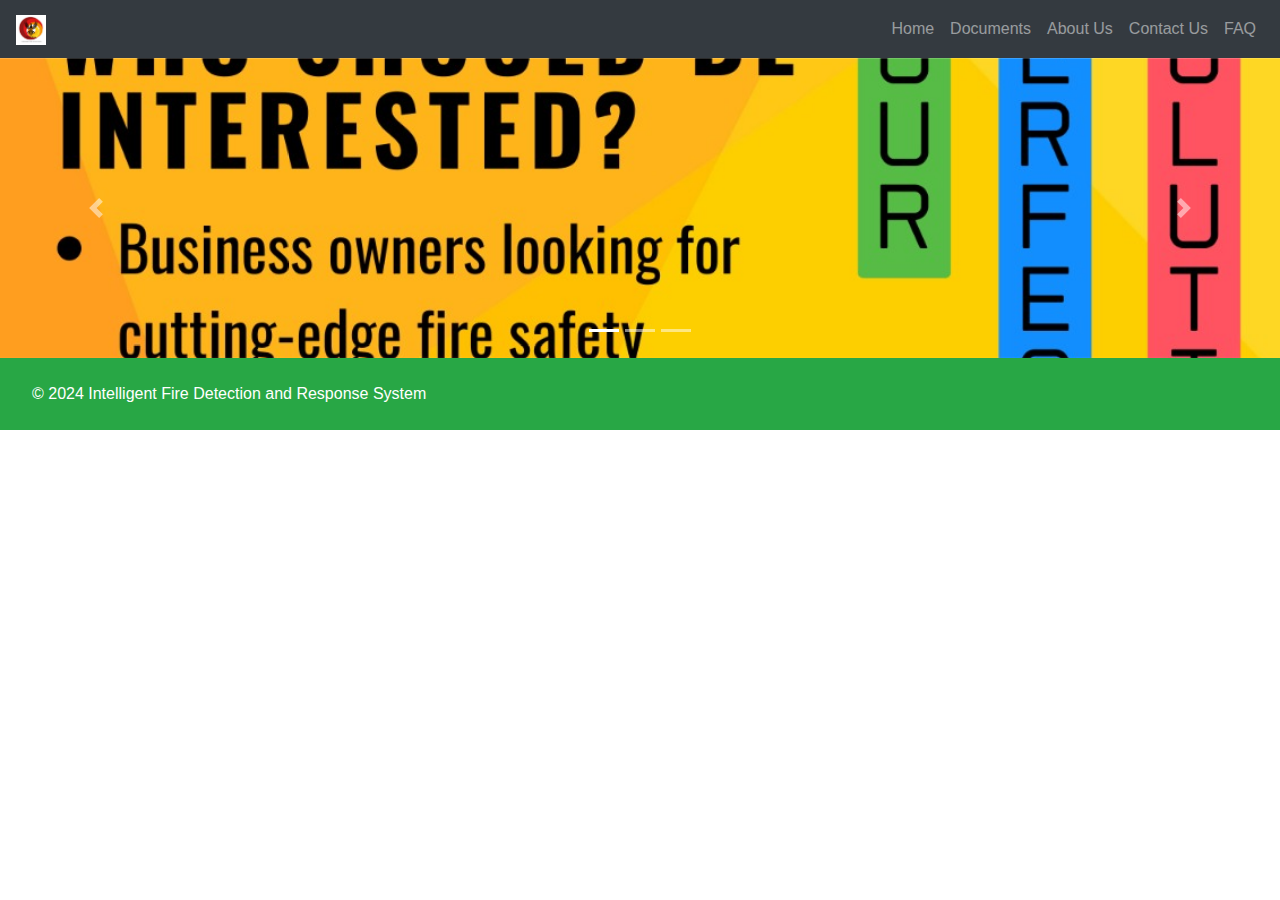
==== index.html @ 0555a756 "first commit" ====
<!DOCTYPE html>
<html lang="en">
<head>
    <meta charset="UTF-8">
    <meta name="viewport" content="width=device-width, initial-scale=1.0">
    <title>Student Records System</title>
    <!-- Bootstrap CSS -->
    <link rel="stylesheet" href="https://maxcdn.bootstrapcdn.com/bootstrap/4.5.2/css/bootstrap.min.css">
    <link rel="stylesheet" href="css/styles.css">

    <style>
        /* Custom CSS for Navbar Logo and Carousel Image Sizing */
        .navbar-brand img {
          height: 10px;
          width: auto;
        }
        .carousel-item img {
          width: 50px;
          height: 300px; /* Adjust the height to make the slideshow smaller */
          object-fit: cover;
        }

        html, body {
            height: 100%;
            margin: 0;
        }
        
        body {
            display: flex;
            flex-direction: column;
        }
        
        .container {
            flex: 1;
        }
        
        footer {
            position: fixed;
            bottom: 0;
            width: 100%;
            background-color: #333;
            color: white;
            text-align: center;
            padding: 10px;
        }
        
       
      </style>
</head>
<body>

    <!-- Navigation Bar -->
<nav class="navbar navbar-expand-lg navbar-dark bg-dark"> <!-- bg-dark makes it black -->
    <a class="navbar-brand" href="index.html">
      <img src="images/logo.jpg" alt="Logo" style="height: 30px; width: auto;"> <!-- Adjust height as needed -->
    </a>
    <button class="navbar-toggler" type="button" data-toggle="collapse" data-target="#navbarNav" aria-controls="navbarNav" aria-expanded="false" aria-label="Toggle navigation">
      <span class="navbar-toggler-icon"></span>
    </button>
    <div class="collapse navbar-collapse" id="navbarNav">
      <ul class="navbar-nav ml-auto">
        <li class="nav-item"><a class="nav-link" href="index.html">Home</a></li>
        <li class="nav-item"><a class="nav-link" href="Documents.html">Documents</a></li>
        <li class="nav-item"><a class="nav-link" href="About.html">About Us</a></li>
        <li class="nav-item"><a class="nav-link" href="Contact.html">Contact Us</a></li>
        <li class="nav-item"><a class="nav-link" href="FAQ.html">FAQ</a></li>
      </ul>
    </div>
  </nav>
  

    <!-- Slideshow -->
    <div id="carouselExampleIndicators" class="carousel slide" data-ride="carousel">
        <ol class="carousel-indicators">
          <li data-target="#carouselExampleIndicators" data-slide-to="0" class="active"></li>
          <li data-target="#carouselExampleIndicators" data-slide-to="1"></li>
          <li data-target="#carouselExampleIndicators" data-slide-to="2"></li>
        </ol>
        <div class="carousel-inner">
          <div class="carousel-item active">
            <img class="d-block w-100" src="images/slide1.jpg" alt="First slide">
          </div>
          <div class="carousel-item">
            <img class="d-block w-100" src="images/slide2.jpg" alt="Second slide">
          </div>
          <div class="carousel-item">
            <img class="d-block w-100" src="images/slide3.jpg" alt="Third slide">
          </div>
        </div>
        <a class="carousel-control-prev" href="#carouselExampleIndicators" role="button" data-slide="prev">
          <span class="carousel-control-prev-icon" aria-hidden="true"></span>
          <span class="sr-only">Previous</span>
        </a>
        <a class="carousel-control-next" href="#carouselExampleIndicators" role="button" data-slide="next">
          <span class="carousel-control-next-icon" aria-hidden="true"></span>
          <span class="sr-only">Next</span>
        </a>
      </div>
  

   <!-- Footer -->
<footer class="navbar navbar-expand-lg navbar-dark bg-success">
    <div class="text-center p-3">
        &copy; 2024 Intelligent Fire Detection and Response System
    </div>
  </footer>
  

    <!-- Bootstrap JS and dependencies -->
    <script src="https://code.jquery.com/jquery-3.5.1.slim.min.js"></script>
    <script src="https://cdn.jsdelivr.net/npm/@popperjs/core@2.9.2/dist/umd/popper.min.js"></script>
    <script src="https://maxcdn.bootstrapcdn.com/bootstrap/4.5.2/js/bootstrap.min.js"></script>
</body>
</html>
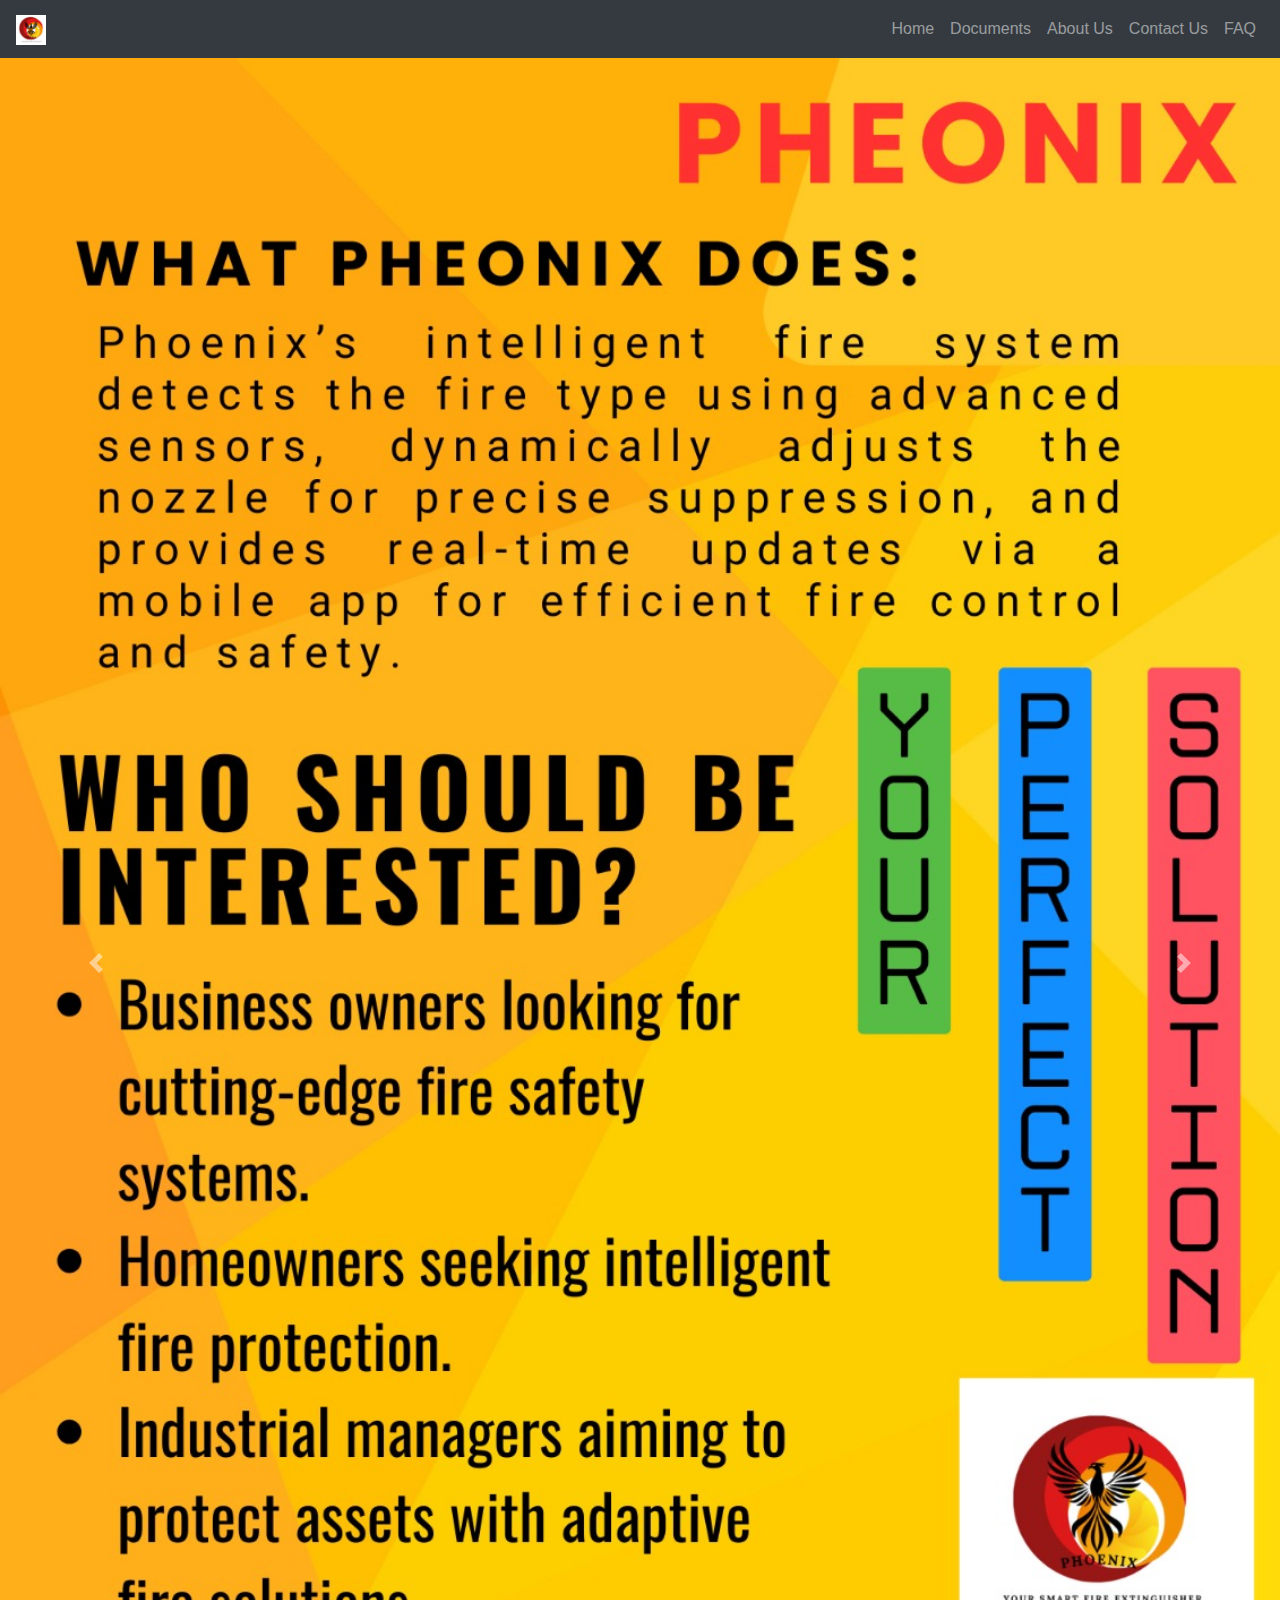
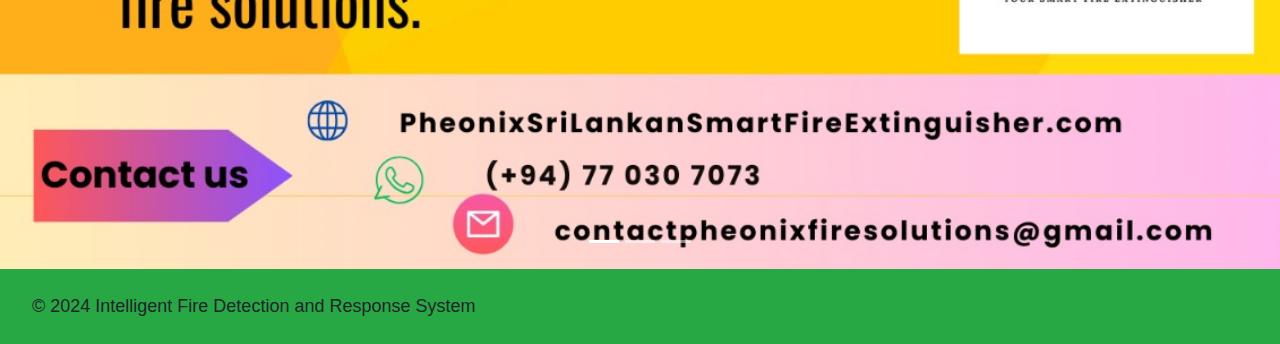
==== commit d2c82e3f: "FAQ updated" ====
--- a/index.html
+++ b/index.html
@@ -9,31 +9,37 @@
     <link rel="stylesheet" href="css/styles.css">
 
     <style>
-        /* Custom CSS for Navbar Logo and Carousel Image Sizing */
-        .navbar-brand img {
-          height: 10px;
-          width: auto;
-        }
-        .carousel-item img {
-          width: 50px;
-          height: 300px; /* Adjust the height to make the slideshow smaller */
-          object-fit: cover;
-        }
+      html{
+        height:100%;
+      }
+      body{
+        position:relative;
+        margin:0;
+        min-height:100;
+      }
 
-        html, body {
-            height: 100%;
-            margin: 0;
-        }
-        
-        body {
-            display: flex;
-            flex-direction: column;
-        }
-        
-        .container {
-            flex: 1;
-        }
-        
+      main{
+        width:80%;
+        margin:0 auto;
+        padding-top:32px;
+      }
+
+        footer {
+          background-color: #333;
+          font-size:18px;
+          padding:35px;
+          text-align:center;
+          position:absolute;
+          right:0;
+          left:0;
+          bottom: 0;
+         
+          
+         
+      }
+      
+
+      /*
         footer {
             position: fixed;
             bottom: 0;
@@ -43,7 +49,7 @@
             text-align: center;
             padding: 10px;
         }
-        
+       */ 
        
       </style>
 </head>
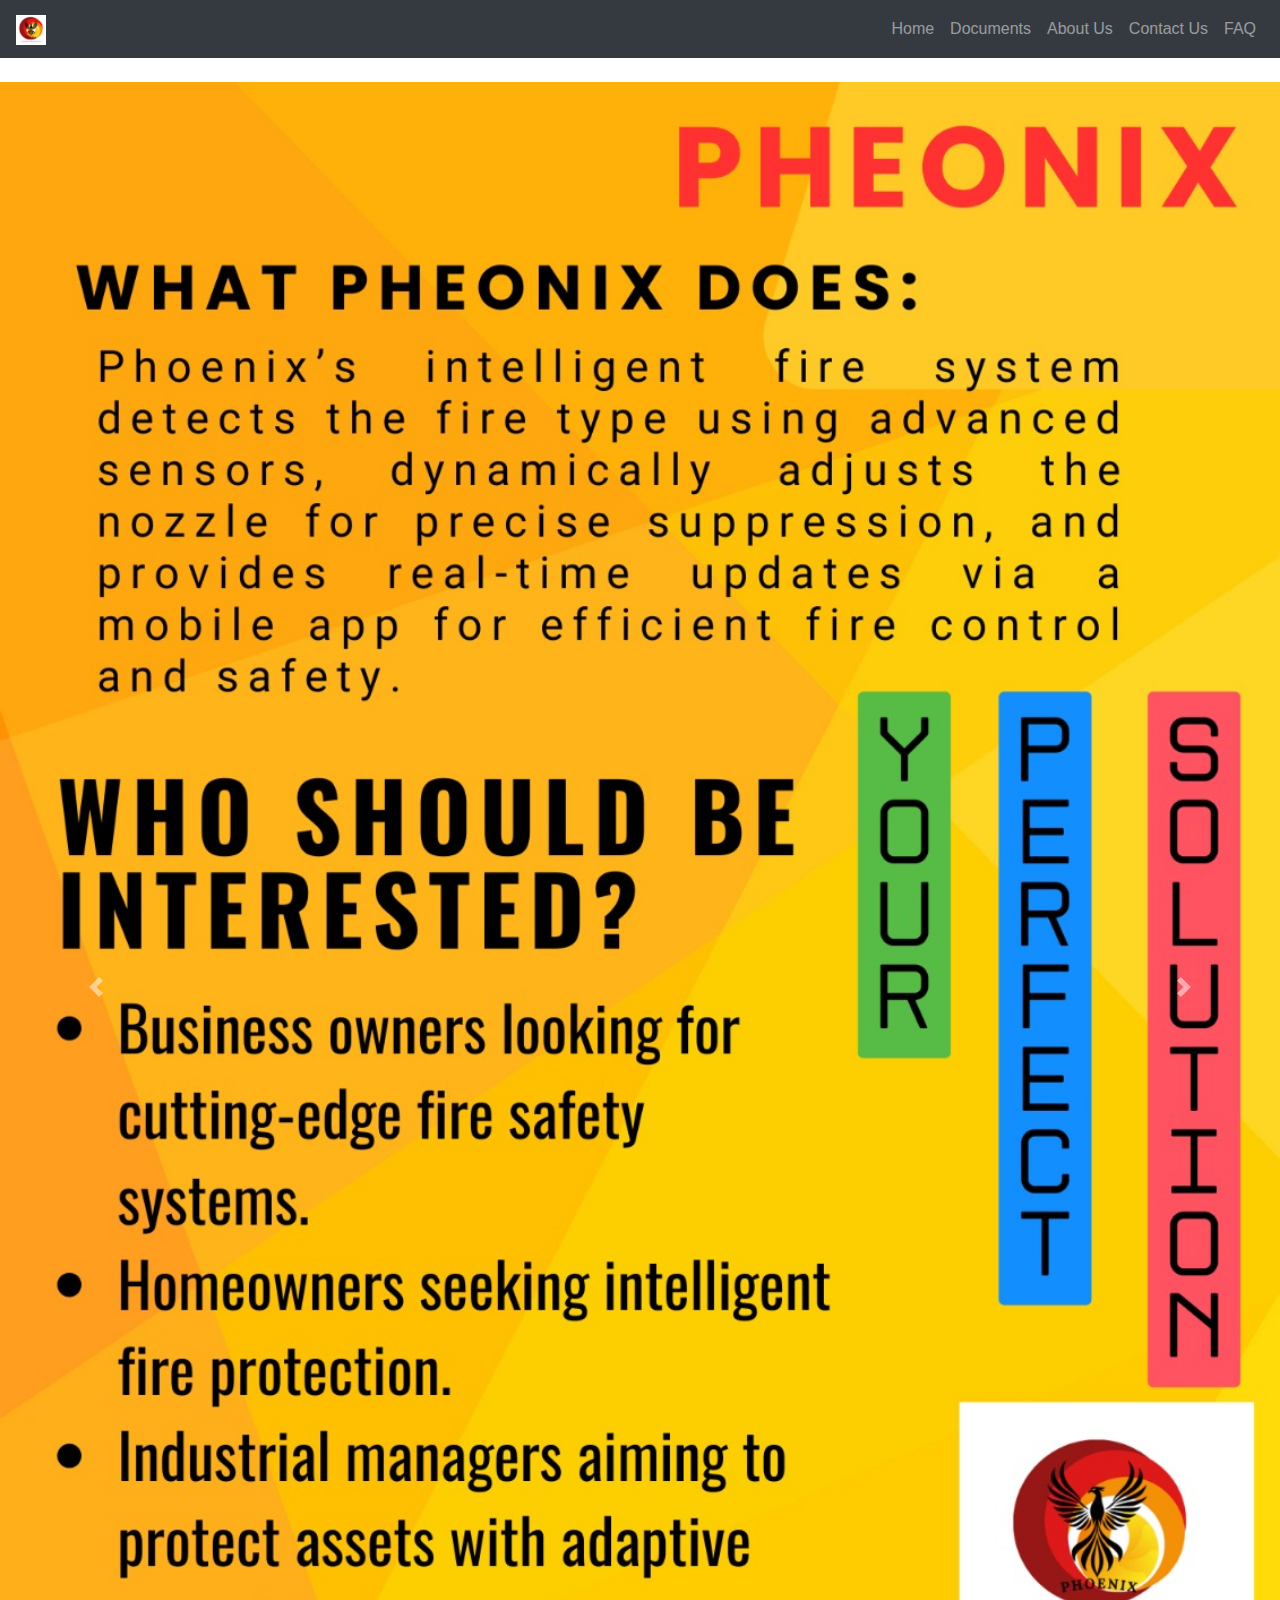
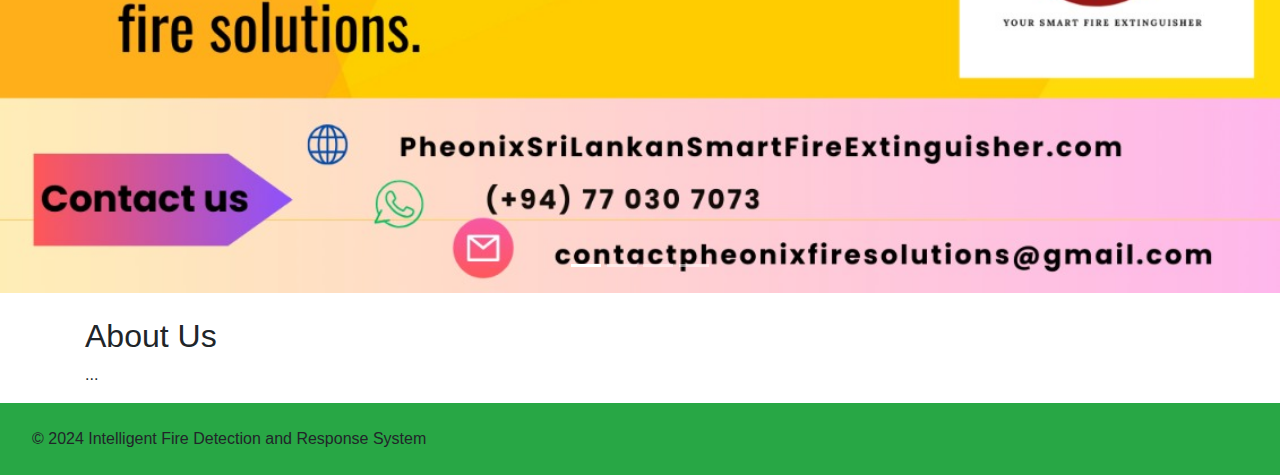
==== commit b7c2dad4: "updated pages" ====
--- a/index.html
+++ b/index.html
@@ -7,110 +7,72 @@
     <!-- Bootstrap CSS -->
     <link rel="stylesheet" href="https://maxcdn.bootstrapcdn.com/bootstrap/4.5.2/css/bootstrap.min.css">
     <link rel="stylesheet" href="css/styles.css">
-
-    <style>
-      html{
-        height:100%;
-      }
-      body{
-        position:relative;
-        margin:0;
-        min-height:100;
-      }
-
-      main{
-        width:80%;
-        margin:0 auto;
-        padding-top:32px;
-      }
-
-        footer {
-          background-color: #333;
-          font-size:18px;
-          padding:35px;
-          text-align:center;
-          position:absolute;
-          right:0;
-          left:0;
-          bottom: 0;
-         
-          
-         
-      }
-      
-
-      /*
-        footer {
-            position: fixed;
-            bottom: 0;
-            width: 100%;
-            background-color: #333;
-            color: white;
-            text-align: center;
-            padding: 10px;
-        }
-       */ 
-       
-      </style>
 </head>
 <body>
 
     <!-- Navigation Bar -->
-<nav class="navbar navbar-expand-lg navbar-dark bg-dark"> <!-- bg-dark makes it black -->
-    <a class="navbar-brand" href="index.html">
-      <img src="images/logo.jpg" alt="Logo" style="height: 30px; width: auto;"> <!-- Adjust height as needed -->
-    </a>
-    <button class="navbar-toggler" type="button" data-toggle="collapse" data-target="#navbarNav" aria-controls="navbarNav" aria-expanded="false" aria-label="Toggle navigation">
-      <span class="navbar-toggler-icon"></span>
-    </button>
-    <div class="collapse navbar-collapse" id="navbarNav">
-      <ul class="navbar-nav ml-auto">
-        <li class="nav-item"><a class="nav-link" href="index.html">Home</a></li>
-        <li class="nav-item"><a class="nav-link" href="Documents.html">Documents</a></li>
-        <li class="nav-item"><a class="nav-link" href="About.html">About Us</a></li>
-        <li class="nav-item"><a class="nav-link" href="Contact.html">Contact Us</a></li>
-        <li class="nav-item"><a class="nav-link" href="FAQ.html">FAQ</a></li>
-      </ul>
-    </div>
-  </nav>
-  
+    <nav class="navbar navbar-expand-lg navbar-dark bg-dark">
+        <a class="navbar-brand" href="index.html">
+            <img src="images/logo.jpg" alt="Logo" style="height: 30px; width: auto;">
+        </a>
+        <button class="navbar-toggler" type="button" data-toggle="collapse" data-target="#navbarNav" aria-controls="navbarNav" aria-expanded="false" aria-label="Toggle navigation">
+            <span class="navbar-toggler-icon"></span>
+        </button>
+        <div class="collapse navbar-collapse" id="navbarNav">
+            <ul class="navbar-nav ml-auto">
+                <li class="nav-item"><a class="nav-link" href="index.html">Home</a></li>
+                <li class="nav-item"><a class="nav-link" href="Documents.html">Documents</a></li>
+                <li class="nav-item"><a class="nav-link" href="About.html">About Us</a></li>
+                <li class="nav-item"><a class="nav-link" href="Contact.html">Contact Us</a></li>
+                <li class="nav-item"><a class="nav-link" href="FAQ.html">FAQ</a></li>
+            </ul>
+        </div>
+    </nav>
 
-    <!-- Slideshow -->
-    <div id="carouselExampleIndicators" class="carousel slide" data-ride="carousel">
+    <!-- Slideshow Section -->
+    <div id="carouselExampleIndicators" class="carousel slide my-4" data-ride="carousel">
         <ol class="carousel-indicators">
-          <li data-target="#carouselExampleIndicators" data-slide-to="0" class="active"></li>
-          <li data-target="#carouselExampleIndicators" data-slide-to="1"></li>
-          <li data-target="#carouselExampleIndicators" data-slide-to="2"></li>
+            <li data-target="#carouselExampleIndicators" data-slide-to="0" class="active"></li>
+            <li data-target="#carouselExampleIndicators" data-slide-to="1"></li>
+            <li data-target="#carouselExampleIndicators" data-slide-to="2"></li>
+            <li data-target="#carouselExampleIndicators" data-slide-to="3"></li>
         </ol>
         <div class="carousel-inner">
-          <div class="carousel-item active">
-            <img class="d-block w-100" src="images/slide1.jpg" alt="First slide">
-          </div>
-          <div class="carousel-item">
-            <img class="d-block w-100" src="images/slide2.jpg" alt="Second slide">
-          </div>
-          <div class="carousel-item">
-            <img class="d-block w-100" src="images/slide3.jpg" alt="Third slide">
-          </div>
+            <div class="carousel-item active">
+                <img src="images/slide1.jpg" class="d-block w-100" alt="First Slide">
+            </div>
+            <div class="carousel-item">
+                <img src="images/slide2.jpg" class="d-block w-100" alt="Second Slide">
+            </div>
+            <div class="carousel-item">
+                <img src="images/device1.jpg" class="d-block w-100" alt="Third Slide">
+            </div>
+            <div class="carousel-item">
+                <img src="images/Device2.jpg" class="d-block w-100" alt="Fourth Slide">
+            </div>
         </div>
         <a class="carousel-control-prev" href="#carouselExampleIndicators" role="button" data-slide="prev">
-          <span class="carousel-control-prev-icon" aria-hidden="true"></span>
-          <span class="sr-only">Previous</span>
+            <span class="carousel-control-prev-icon" aria-hidden="true"></span>
+            <span class="sr-only">Previous</span>
         </a>
         <a class="carousel-control-next" href="#carouselExampleIndicators" role="button" data-slide="next">
-          <span class="carousel-control-next-icon" aria-hidden="true"></span>
-          <span class="sr-only">Next</span>
+            <span class="carousel-control-next-icon" aria-hidden="true"></span>
+            <span class="sr-only">Next</span>
         </a>
-      </div>
-  
+    </div>
 
-   <!-- Footer -->
-<footer class="navbar navbar-expand-lg navbar-dark bg-success">
-    <div class="text-center p-3">
-        &copy; 2024 Intelligent Fire Detection and Response System
+    <!-- Content Section -->
+    <div class="container">
+        <h2>About Us</h2>
+        <p>...</p> <!-- Your existing About Us content -->
     </div>
-  </footer>
-  
+
+    <!-- Footer -->
+    <footer class="navbar navbar-expand-lg navbar-dark bg-success">
+        <div class="text-center p-3">
+            &copy; 2024 Intelligent Fire Detection and Response System
+        </div>
+    </footer>
 
     <!-- Bootstrap JS and dependencies -->
     <script src="https://code.jquery.com/jquery-3.5.1.slim.min.js"></script>
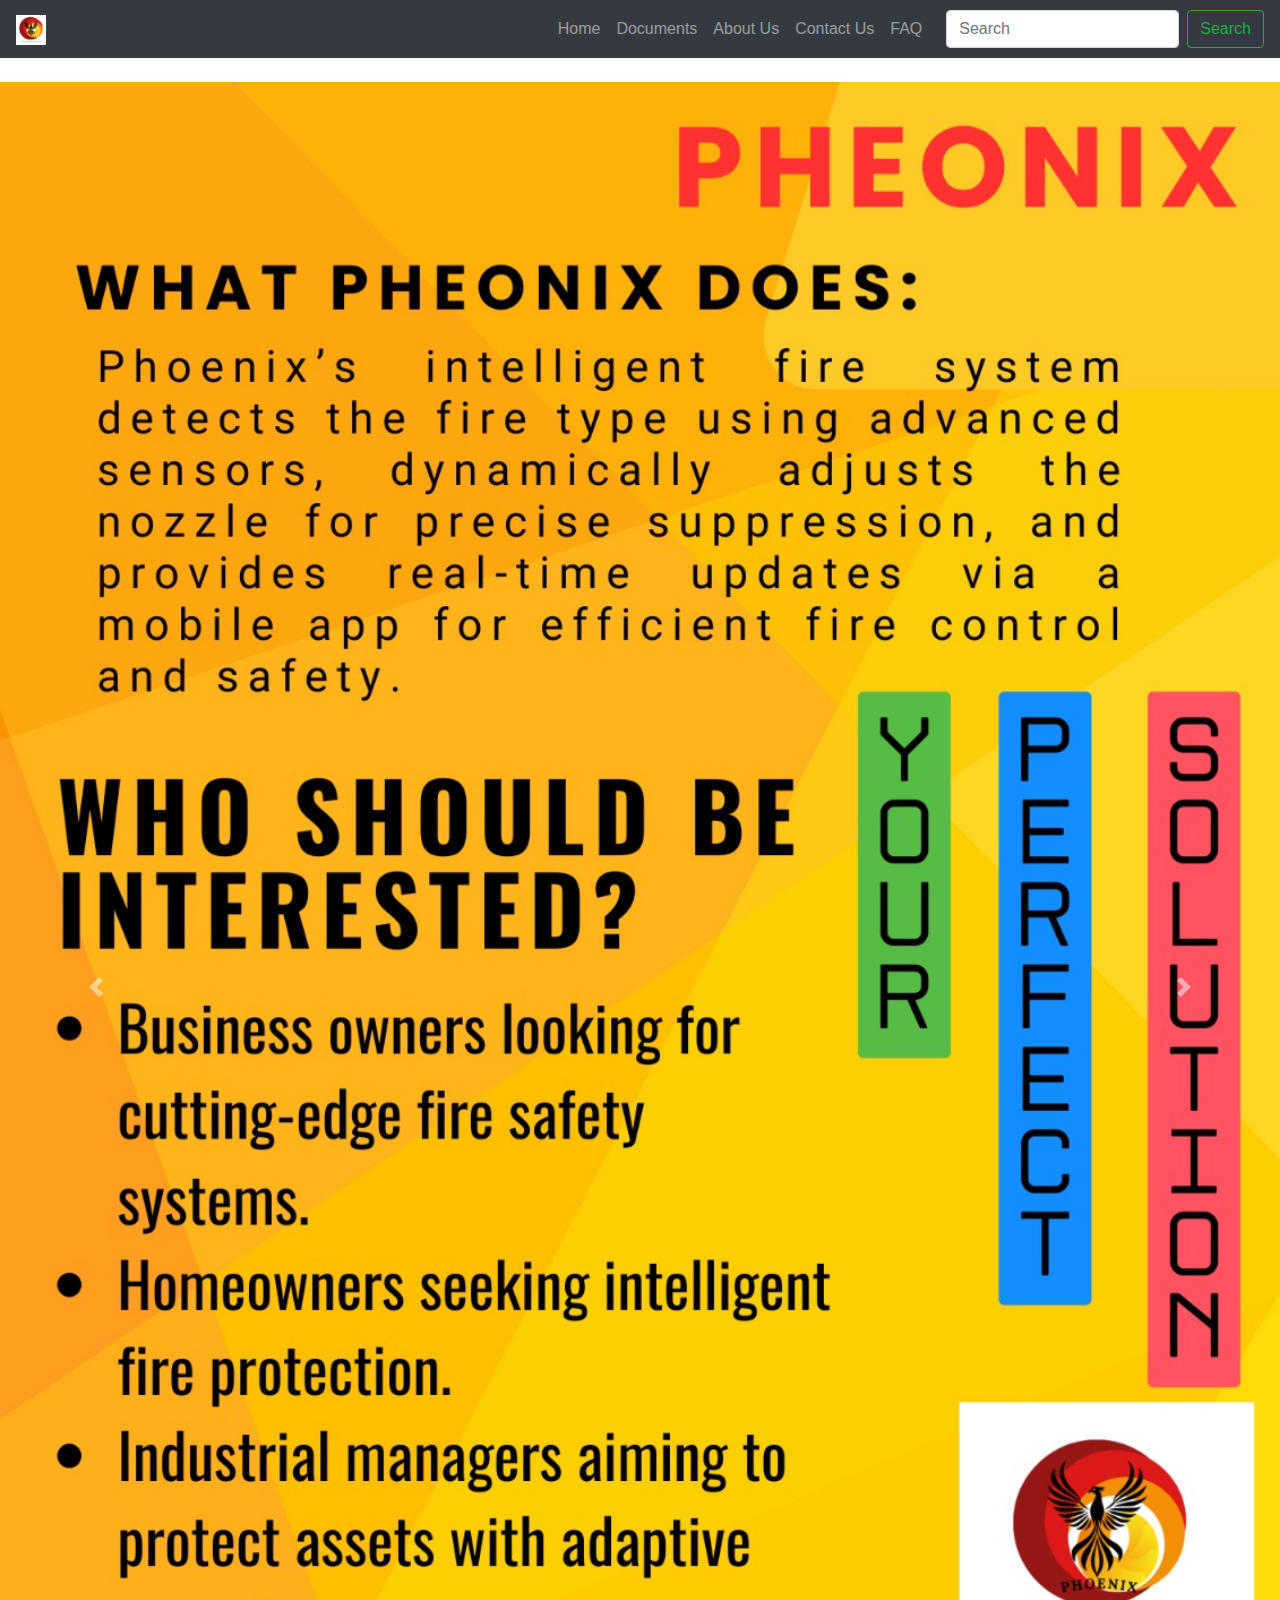
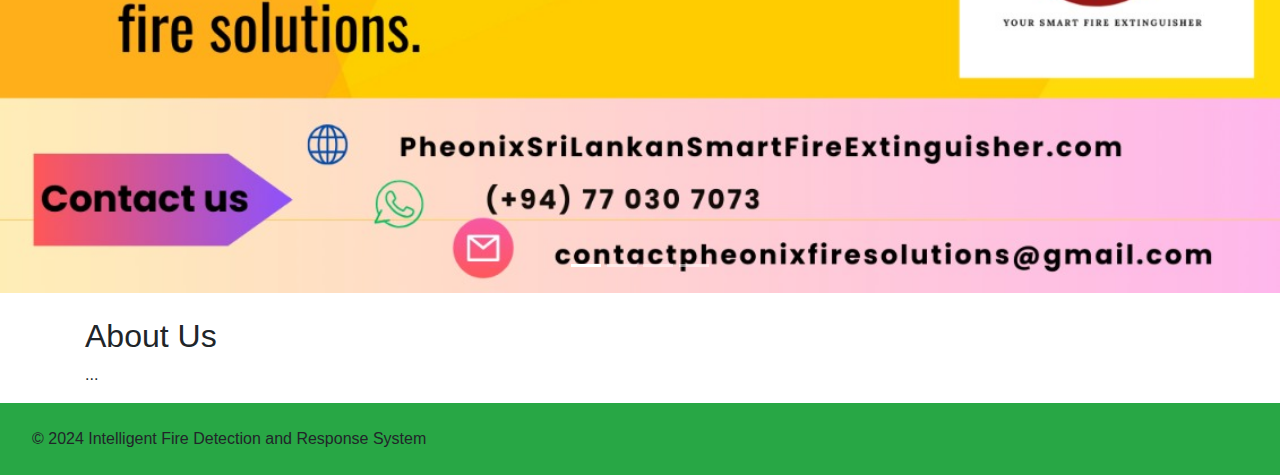
==== commit a4b1bd18: "Your commit message here" ====
--- a/index.html
+++ b/index.html
@@ -26,6 +26,11 @@
                 <li class="nav-item"><a class="nav-link" href="Contact.html">Contact Us</a></li>
                 <li class="nav-item"><a class="nav-link" href="FAQ.html">FAQ</a></li>
             </ul>
+            <!-- Search Bar -->
+            <form class="form-inline my-2 my-lg-0 ml-lg-3">
+                <input class="form-control mr-sm-2" type="search" placeholder="Search" aria-label="Search">
+                <button class="btn btn-outline-success my-2 my-sm-0" type="submit">Search</button>
+            </form>
         </div>
     </nav>
 
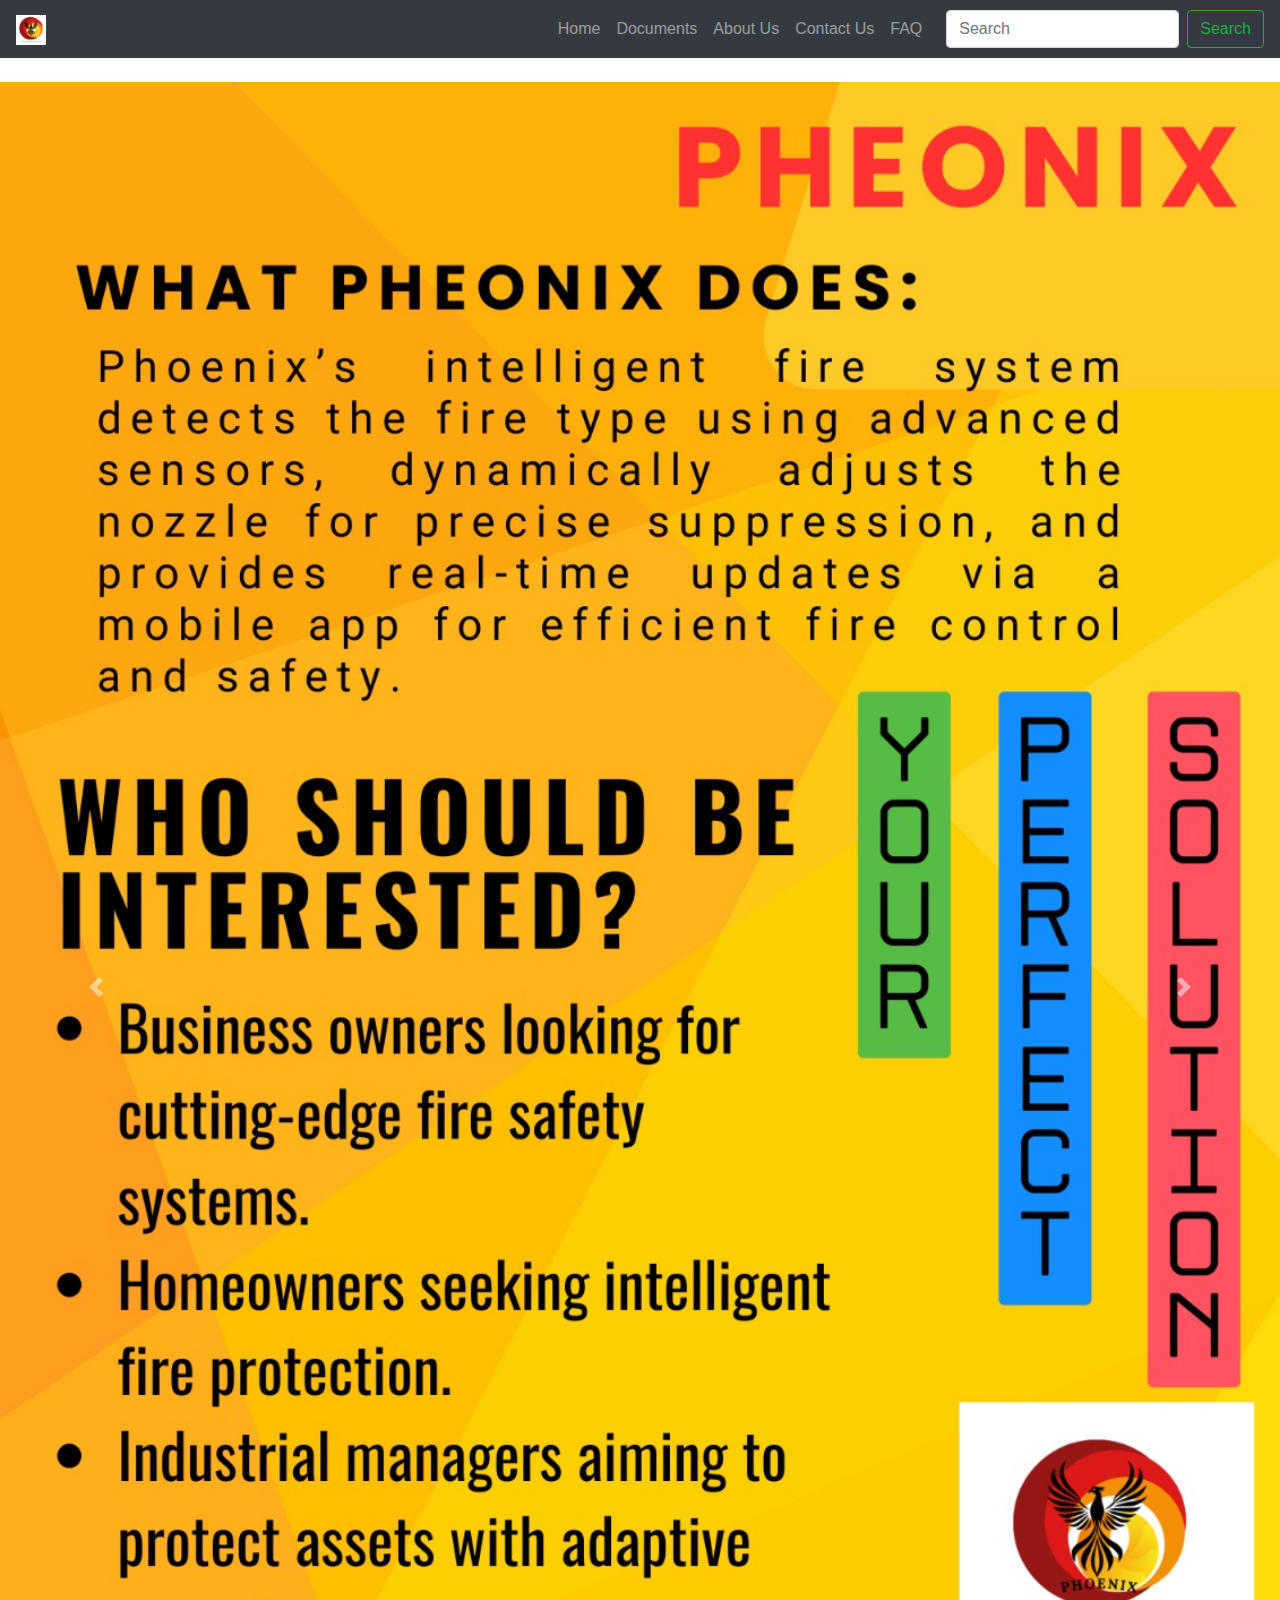
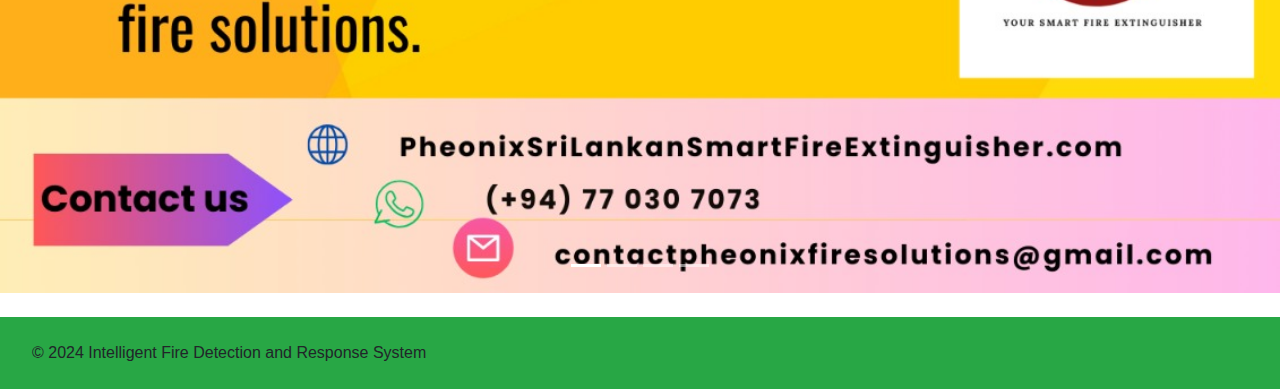
==== commit abf6349b: "Your commit message here" ====
--- a/index.html
+++ b/index.html
@@ -66,11 +66,7 @@
         </a>
     </div>
 
-    <!-- Content Section -->
-    <div class="container">
-        <h2>About Us</h2>
-        <p>...</p> <!-- Your existing About Us content -->
-    </div>
+  
 
     <!-- Footer -->
     <footer class="navbar navbar-expand-lg navbar-dark bg-success">
